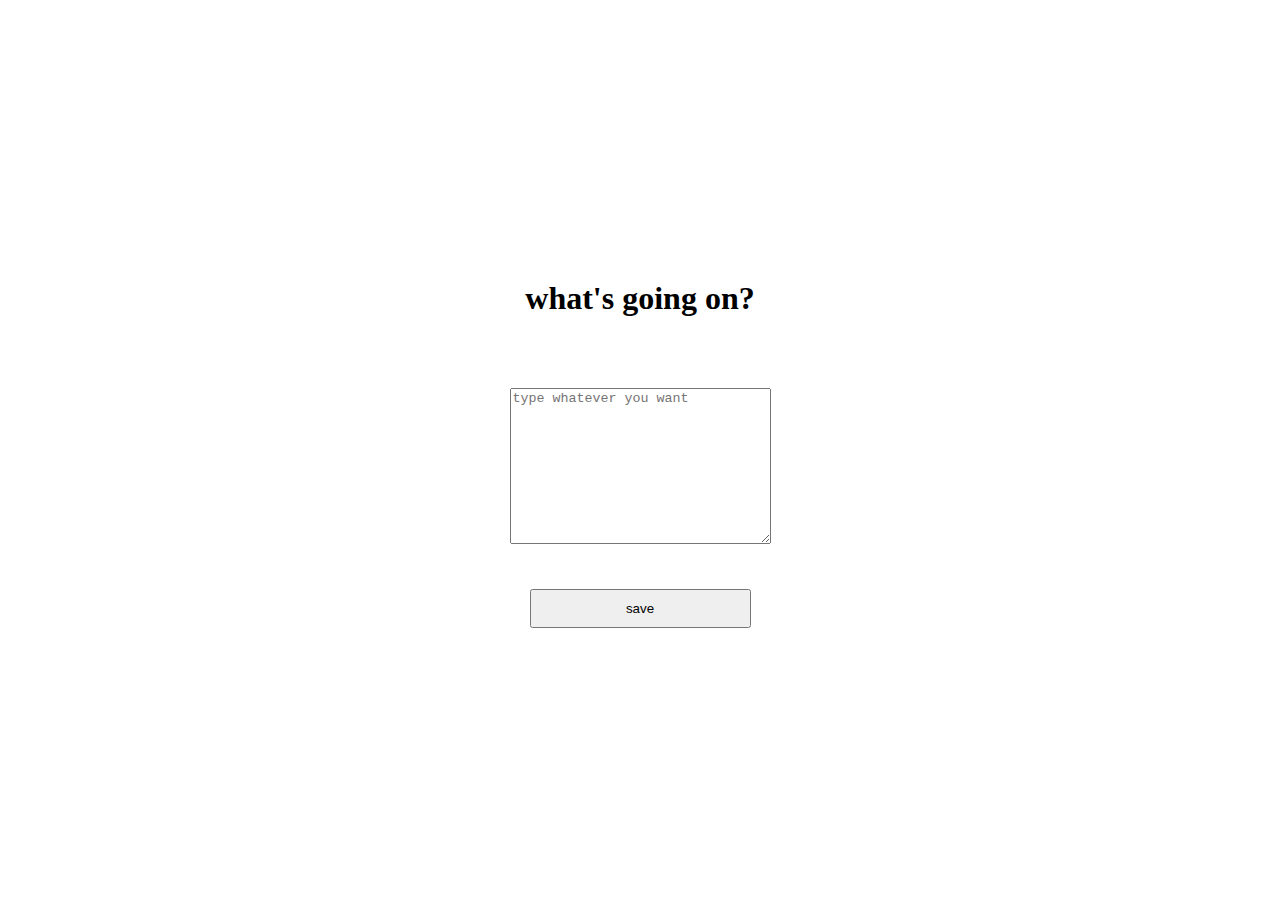
==== newEntry.html @ 3bbe79e5 "centered content" ====
<!DOCTYPE html>
<html lang=""en">
<head>
    <meta charset="UTF-8">
    <title>Reflecton - New Entry</title>
    <link rel="stylesheet" href="main.css">
</head>
<body>
    <div class="container">
    <header>
        <h1>what's going on?</h1>
    </header>
    <div id="entryBox">
     
            
            <form>
                <div class="form-content">
                <textarea id="entryText" type="text" name="journalEntry" rows="10" cols="30" placeholder="type whatever you want"></textarea>
                </div>
                <button type="button" id="saveButton" onClick="saveEntry()">save</button>
            </form>
       
   </div>
    <script src="scripts.js"></script>
    </div>

</body>
</html>
---- main.css ----
.container {
    display:grid;
    place-items: center;
    height:100vh;
    align-content:center;
    

}

h2{
    text-align:center;
}

button{
    margin:20px;
    padding:10px;
}

#entryBox {
    display: flex;
    justify-content: center;
    align-items:center;
    height:300px;
    padding:10px;
    
}

form {
    display: flex;
    flex-direction: column; 
    width: 100%; 
    height: 100%;
    position: relative; 
}

.form-content{
    flex:1;
    display:flex;
    flex-direction:column;
    justify-content:center;
}

#entryText {
    width:100%;
    box-sizing: border-box;
    resize:vertical;
}

#saveButton {
    margin-top:5px;
}
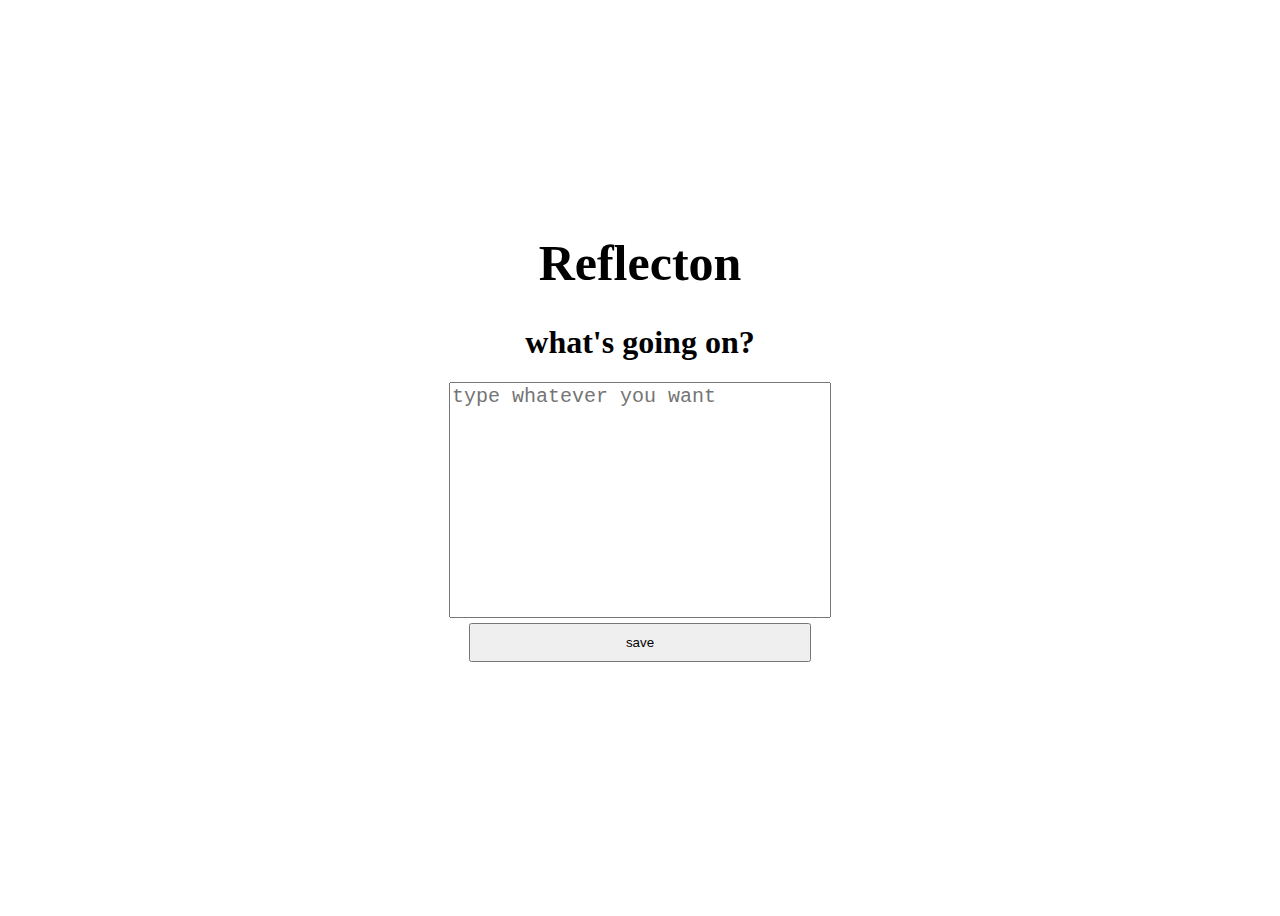
==== commit 7d55fef7: "added header" ====
--- a/newEntry.html
+++ b/newEntry.html
@@ -7,6 +7,9 @@
 </head>
 <body>
     <div class="container">
+        <div id="titleHeader">
+            <a href="index.html" id="siteTitle">Reflecton</a>
+        </div>
     <header>
         <h1>what's going on?</h1>
     </header>
--- a/main.css
+++ b/main.css
@@ -16,12 +16,26 @@
     padding:10px;
 }
 
+#titleHeader {
+    padding: 10px 20px; 
+    text-align: center; 
+    color: white; 
+}
+
+#siteTitle {
+    text-decoration: none; 
+    color: black;
+    font-size: 50px; 
+    font-weight: bold; 
+}
+
 #entryBox {
     display: flex;
     justify-content: center;
     align-items:center;
     height:300px;
     padding:10px;
+    padding-top:0px;
     
 }
 
@@ -42,8 +56,10 @@
 
 #entryText {
     width:100%;
+    height: calc(100%-50px);
     box-sizing: border-box;
-    resize:vertical;
+    resize:none;
+    font-size:20px
 }
 
 #saveButton {
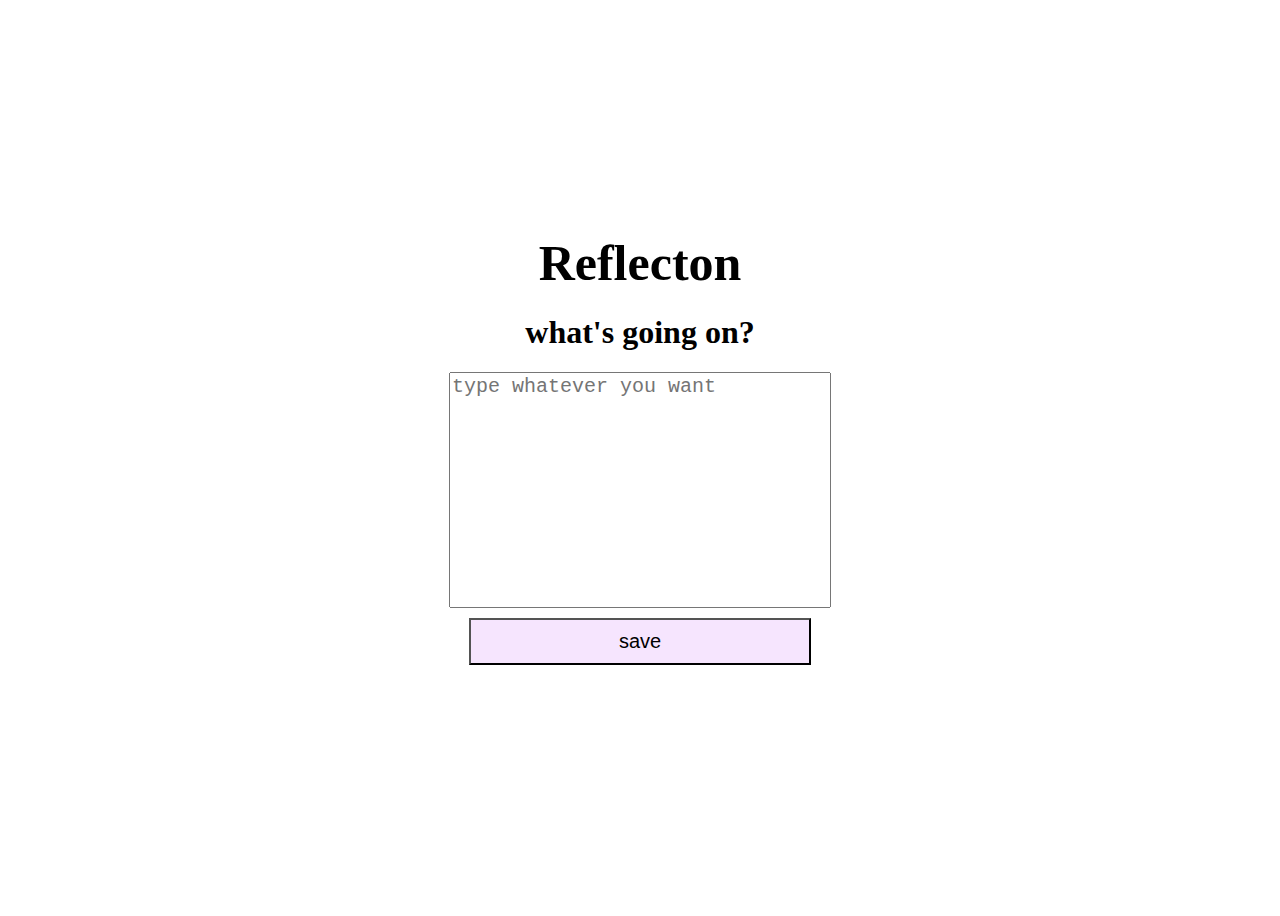
==== commit 555d30bb: "made style changes" ====
--- a/newEntry.html
+++ b/newEntry.html
@@ -2,12 +2,14 @@
 <html lang=""en">
 <head>
     <meta charset="UTF-8">
+    <meta name ="viewport" content="width=device-width, initial-scale=1.0">
+
     <title>Reflecton - New Entry</title>
     <link rel="stylesheet" href="main.css">
 </head>
 <body>
     <div class="container">
-        <div id="titleHeader">
+        <div>
             <a href="index.html" id="siteTitle">Reflecton</a>
         </div>
     <header>
--- a/main.css
+++ b/main.css
@@ -7,7 +7,7 @@
 
 }
 
-h2{
+h2 {
     text-align:center;
 }
 
@@ -16,17 +16,16 @@
     padding:10px;
 }
 
-#titleHeader {
-    padding: 10px 20px; 
-    text-align: center; 
-    color: white; 
-}
-
 #siteTitle {
-    text-decoration: none; 
+    text-decoration:none;
     color: black;
     font-size: 50px; 
     font-weight: bold; 
+    text-align:center;
+    
+}
+#siteTitle:hover{
+    font-size:60px;
 }
 
 #entryBox {
@@ -59,9 +58,11 @@
     height: calc(100%-50px);
     box-sizing: border-box;
     resize:none;
-    font-size:20px
+    font-size:20px;
 }
 
 #saveButton {
-    margin-top:5px;
+    margin-top:10px;
+    background-color:#f6e5fe;
+    font-size:20px;
 }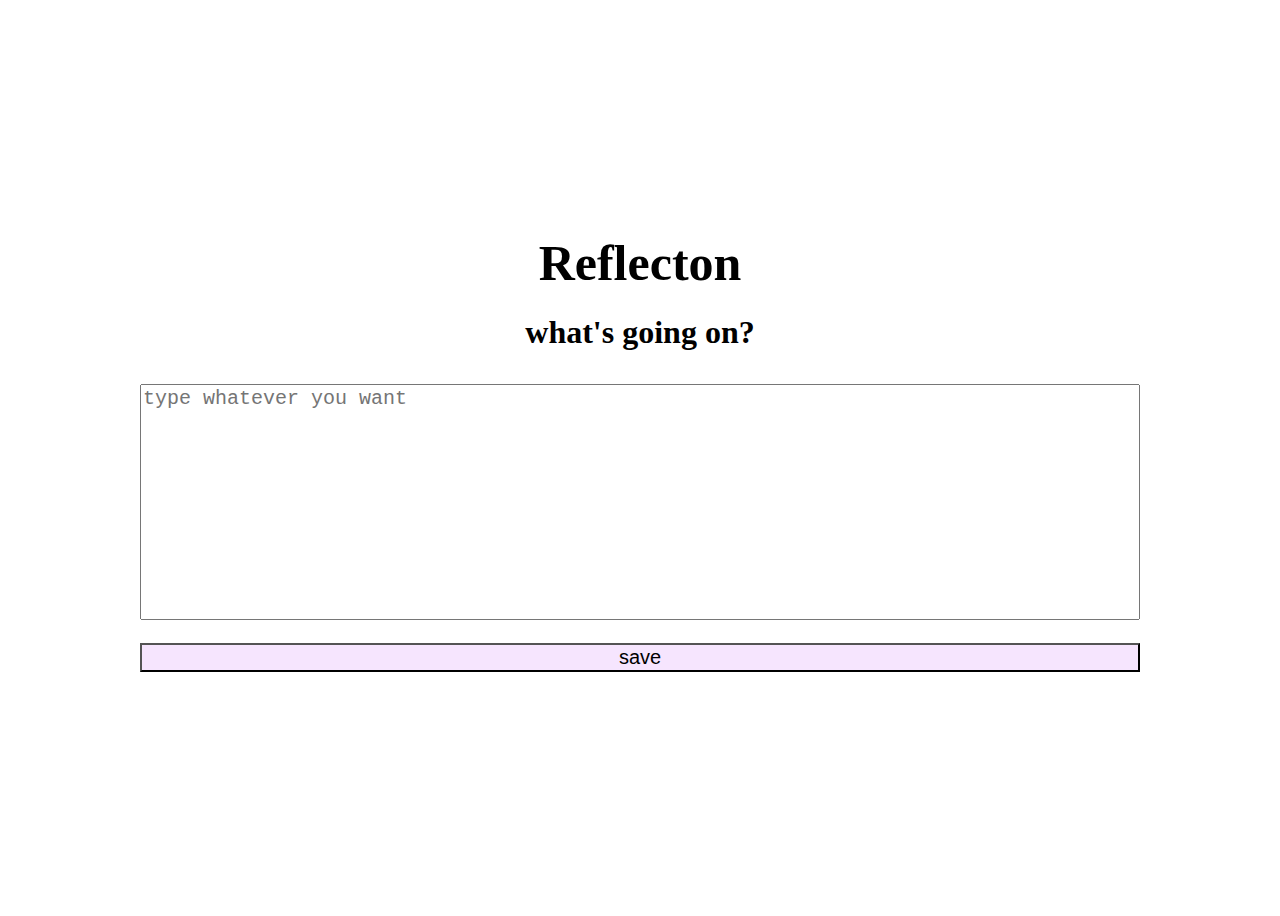
==== commit b37e6302: "Separated css" ====
--- a/newEntry.html
+++ b/newEntry.html
@@ -5,7 +5,7 @@
     <meta name ="viewport" content="width=device-width, initial-scale=1.0">
 
     <title>Reflecton - New Entry</title>
-    <link rel="stylesheet" href="main.css">
+    <link rel="stylesheet" href="newEntry.css">
 </head>
 <body>
     <div class="container">
--- a/newEntry.css
+++ b/newEntry.css
@@ -0,0 +1,62 @@
+.container {
+    display:grid;
+    place-items: center;
+    height:100vh;
+    align-content:center;
+    
+}
+
+#siteTitle {
+    text-decoration:none;
+    color: black;
+    font-size: 50px; 
+    font-weight: bold; 
+    text-align:center;
+    
+}
+#siteTitle:hover{
+    font-size:60px;
+}
+
+#entryBox {
+    display: flex;
+    justify-content: center;
+    align-items:center;
+    height:300px;
+    padding:10px;
+    padding-top:0px;
+    
+}
+
+form {
+    display: flex;
+    flex-direction: column; 
+    width: 100%; 
+    height: 100%;
+    position: relative; 
+}
+
+.form-content{
+    flex:1;
+    display:flex;
+    flex-direction:column;
+    justify-content:center;
+    height:4000px;
+    width:1000px;
+}
+
+#entryText {
+    width:100%;
+    height: calc(100%-50px);
+    box-sizing: border-box;
+    resize:none;
+    font-size:20px;
+}
+
+#saveButton {
+    margin-top:10px;
+    background-color:#f6e5fe;
+    font-size:20px;
+}
+
+
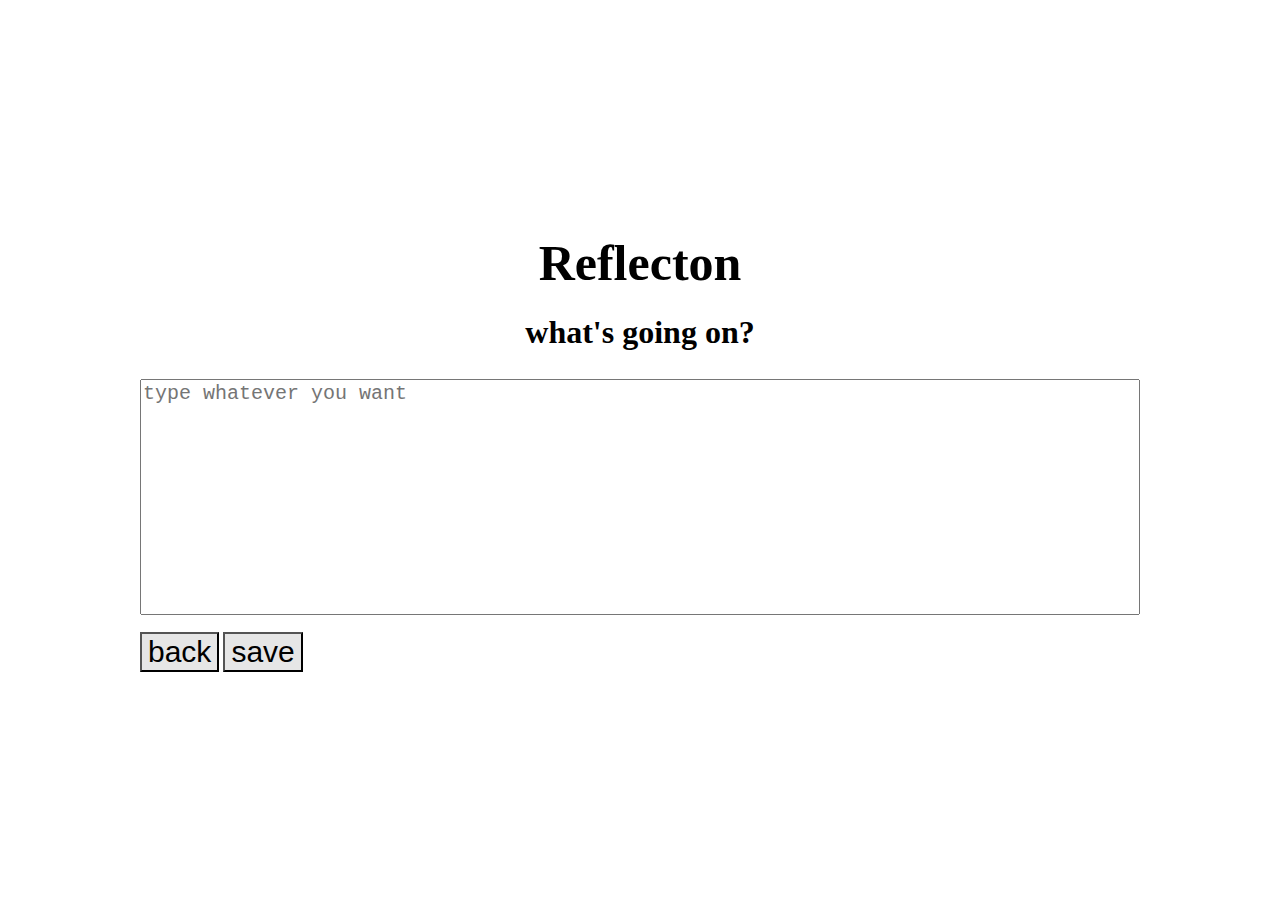
==== commit 8264c631: "Added back button" ====
--- a/newEntry.html
+++ b/newEntry.html
@@ -22,7 +22,10 @@
                 <div class="form-content">
                 <textarea id="entryText" type="text" name="journalEntry" rows="10" cols="30" placeholder="type whatever you want"></textarea>
                 </div>
-                <button type="button" id="saveButton" onClick="saveEntry()">save</button>
+                <div class="buttonContainer">
+                    <button type="button" id="backButton" onClick="back()">back</button>
+                    <button type="button" id="saveButton" onClick="saveEntry()">save</button>
+                </div>
             </form>
        
    </div>
--- a/newEntry.css
+++ b/newEntry.css
@@ -55,8 +55,21 @@
 
 #saveButton {
     margin-top:10px;
-    background-color:#f6e5fe;
-    font-size:20px;
+    background-color:#e6e6e6;
+    font-size:30px;
+}
+
+#backButton {
+    margin-top:10px;
+    background-color:#e6e6e6;
+    font-size:30px;
+}
+
+#buttonContainer{
+    display: flex;
+    justify-content: flex-end;
+    gap:10px;
+    margin-top:10px;
 }
 
 
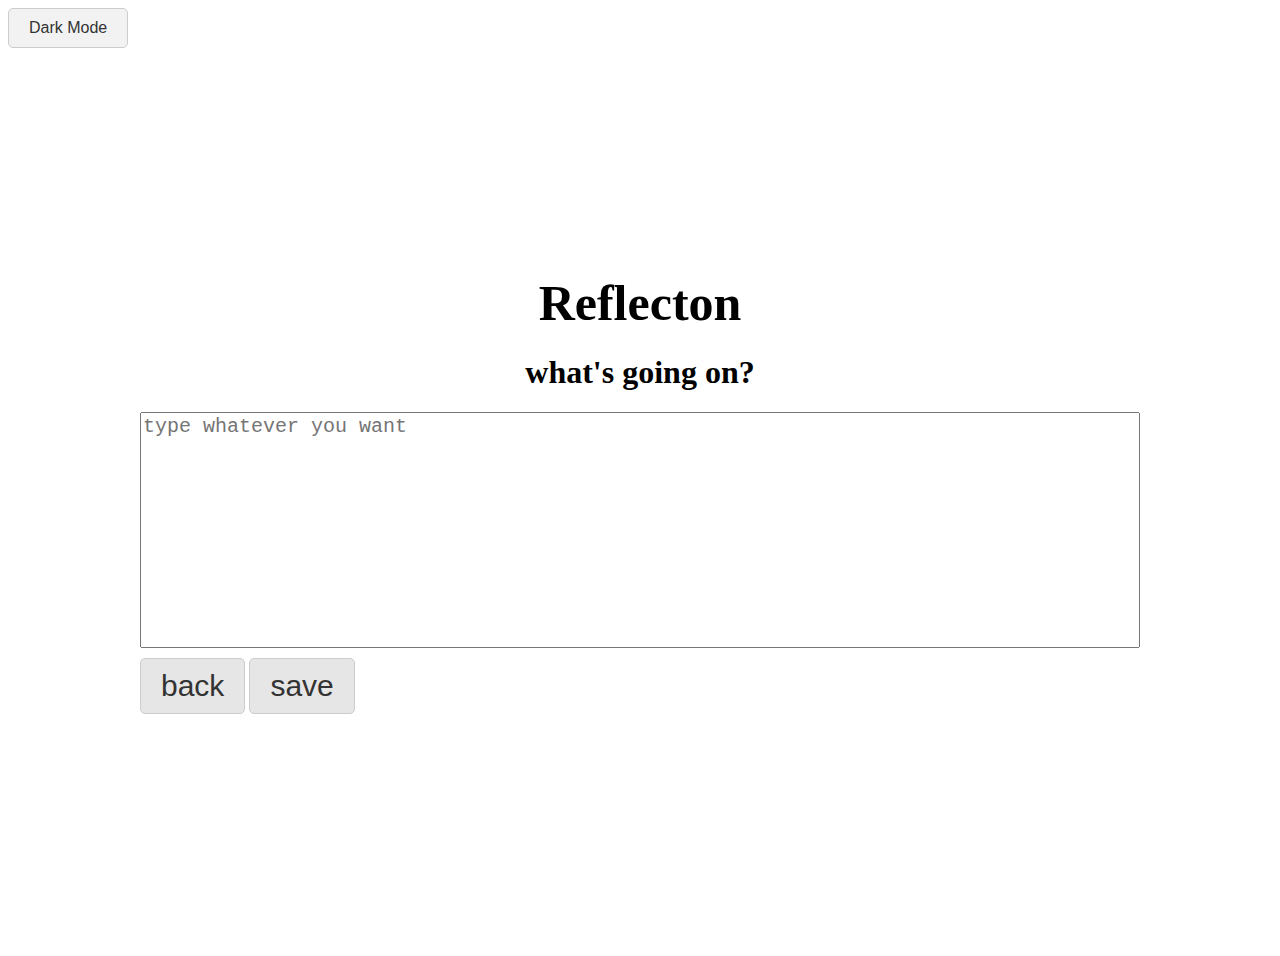
==== commit 0a174f0b: "added a light and dark theme" ====
--- a/newEntry.html
+++ b/newEntry.html
@@ -6,8 +6,14 @@
 
     <title>Reflecton - New Entry</title>
     <link rel="stylesheet" href="newEntry.css">
+    <link rel="stylesheet" href="theme.css">
+
 </head>
 <body>
+    
+    
+    <button id="themeToggle">Dark Mode</button>
+
     <div class="container">
         <div>
             <a href="index.html" id="siteTitle">Reflecton</a>
@@ -29,6 +35,8 @@
             </form>
        
    </div>
+   <script src="theme.js"></script>
+
     <script src="scripts.js"></script>
     </div>
 
--- a/theme.css
+++ b/theme.css
@@ -0,0 +1,35 @@
+:root {
+    --background-color: #fff;
+    --text-color:#000;
+    --button-bg-color:#f2f2f2;
+    --button-hover-color:#e0e0e0;
+    --button-text-color:#333;
+
+}
+
+body.dark-mode{
+    --background-color:#1e1e1e;
+    --text-color:#f5f5f5;
+    --button-bg-color:#333;
+    --button-hover-color:#555;
+    --button-text-color:#f2f2f2;
+}
+
+body{
+    background-color:var(--background-color);
+    color:var(--text-color);
+}
+
+button {
+    background-color: var(--button-bg-color);
+    color:var(--button-text-color);
+    border: 1px solid #ccc;
+    padding:10px 20px;
+    font-size:16px;
+    border-radius:5px;
+    cursor:pointer;
+}
+
+button:hover{
+    background-color: var(--button-hover-color);
+}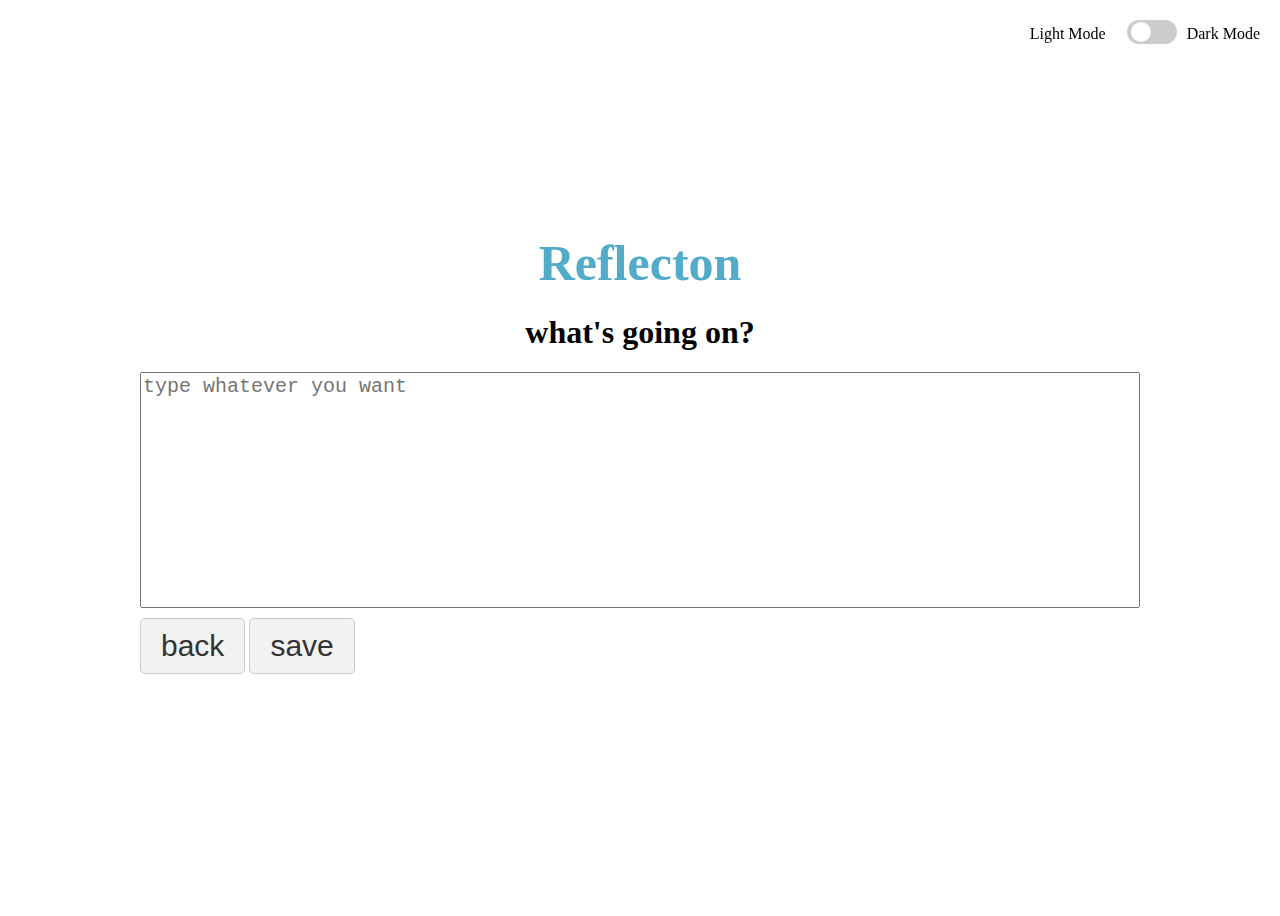
==== commit d9bd7a98: "light mode and dark mode toggle" ====
--- a/newEntry.html
+++ b/newEntry.html
@@ -10,9 +10,14 @@
 
 </head>
 <body>
-    
-    
-    <button id="themeToggle">Dark Mode</button>
+    <div class="theme-toggle">
+        <span id="lightModeLabel">Light Mode</span>
+        <label class="switch">
+            <input type="checkbox" id="themeSwitch">
+            <span class="slider round"></span>
+        </label>
+        <span id="darkModeLabel">Dark Mode</span>
+    </div>
 
     <div class="container">
         <div>
--- a/newEntry.css
+++ b/newEntry.css
@@ -8,11 +8,10 @@
 
 #siteTitle {
     text-decoration:none;
-    color: black;
     font-size: 50px; 
     font-weight: bold; 
     text-align:center;
-    
+    color:#52abc8;
 }
 #siteTitle:hover{
     font-size:60px;
@@ -55,13 +54,11 @@
 
 #saveButton {
     margin-top:10px;
-    background-color:#e6e6e6;
     font-size:30px;
 }
 
 #backButton {
     margin-top:10px;
-    background-color:#e6e6e6;
     font-size:30px;
 }
 
--- a/theme.css
+++ b/theme.css
@@ -32,4 +32,71 @@
 
 button:hover{
     background-color: var(--button-hover-color);
-}+}
+
+.theme-toggle{
+    position:fixed;
+    top:20px;
+    right:20px;
+    display:flex;
+    align-items:center;
+    justify-content: center;
+    gap: 10px;
+    z-index: 1000;
+}
+
+.switch input {
+    opacity: 0;
+    width: 0;
+    height: 0;
+}
+
+
+.slider {
+    position: relative;
+    display: inline-block;
+    width: 50px;
+    height: 24px;
+    background-color: #ccc;
+    border-radius: 24px;
+    cursor: pointer;
+    transition: background-color 0.4s;
+}
+
+
+.slider:before {
+    content: "";
+    position: absolute;
+    width: 20px;
+    height: 20px;
+    left: 4px;
+    bottom: 2px;
+    background-color: white;
+    border-radius: 50%;
+    transition: transform 0.4s;
+}
+
+
+input:checked + .slider {
+    background-color: #2196F3;
+}
+
+input:checked + .slider:before {
+    transform: translateX(26px);
+}
+
+
+body.dark-mode .slider {
+    background-color: #666;
+}
+
+#lightModeLabel, #darkModeLabel{
+    font-size: 16px;
+    color:var(--text-color);
+}
+
+body.darkMode #lightModeLabel,
+body.lightMode #darkModeLabel {
+    color:#777;
+}
+ 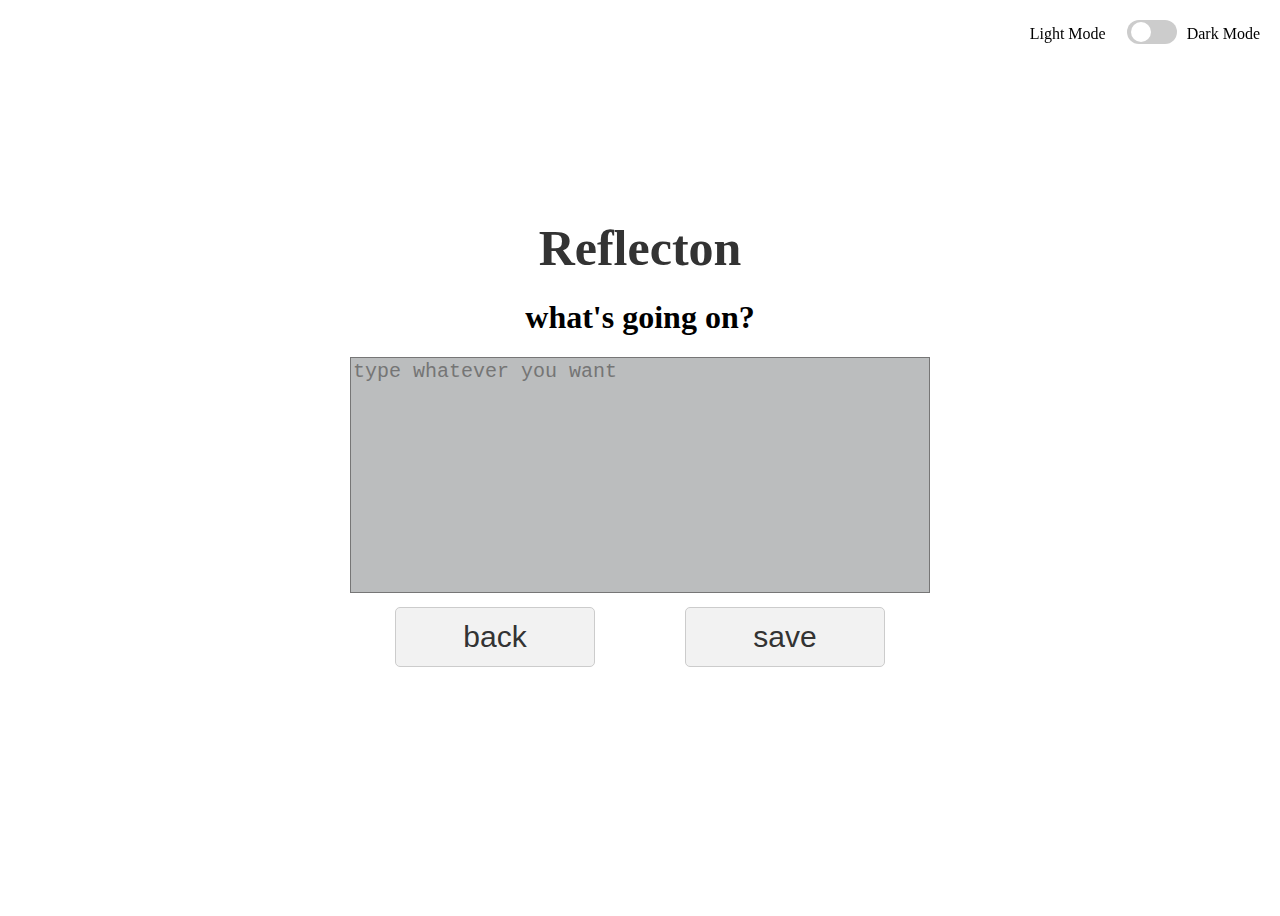
==== commit 3c7c1276: "Updated styles" ====
--- a/newEntry.html
+++ b/newEntry.html
@@ -5,6 +5,7 @@
     <meta name ="viewport" content="width=device-width, initial-scale=1.0">
 
     <title>Reflecton - New Entry</title>
+    <link rel="stylesheet" href="main.css">
     <link rel="stylesheet" href="newEntry.css">
     <link rel="stylesheet" href="theme.css">
 
--- a/main.css
+++ b/main.css
@@ -0,0 +1,44 @@
+.container {
+    display:grid;
+    place-items: center;
+    height:100vh;
+    align-content:center;
+    
+}
+
+
+
+h2 {
+    text-align:center;
+    font-size:30px;
+}
+
+.heading1{
+    font-size:50px;
+    border-bottom: 10px groove;
+    
+}
+
+.buttonContainer{
+    display:flex;
+    justify-content:space-around;
+    align-items: center;
+    
+}
+
+button {
+    margin:20px;
+    font-size:20px;
+    width:200px;
+    height:60px;
+    text-align: center;
+    box-sizing:border-box;
+    background-color:#e6e6e6;
+    border:1px solid #ccc;
+    cursor: pointer;
+}
+
+button:hover{
+    background-color:#e0e0e0;
+}
+
--- a/newEntry.css
+++ b/newEntry.css
@@ -1,11 +1,3 @@
-.container {
-    display:grid;
-    place-items: center;
-    height:100vh;
-    align-content:center;
-    
-}
-
 #siteTitle {
     text-decoration:none;
     font-size: 50px; 
@@ -19,11 +11,17 @@
 
 #entryBox {
     display: flex;
+    flex-direction: column;
     justify-content: center;
     align-items:center;
-    height:300px;
+    height:auto;
+    width:100%;
+    max-width: 600px;
     padding:10px;
     padding-top:0px;
+    margin: 0 auto;
+    box-sizing:border-box;
+   
     
 }
 
@@ -35,7 +33,7 @@
     position: relative; 
 }
 
-.form-content{
+/*.form-content{
     flex:1;
     display:flex;
     flex-direction:column;
@@ -43,24 +41,25 @@
     height:4000px;
     width:1000px;
 }
+    */
 
 #entryText {
+    flex-grow: 1;
     width:100%;
-    height: calc(100%-50px);
+    /*height: calc(100%-50px);*/
     box-sizing: border-box;
     resize:none;
     font-size:20px;
+    background-color: #bbbdbe;
 }
 
-#saveButton {
+#saveButton, #backButton {
+    align-self: flex-end;
     margin-top:10px;
+    padding: 10px 20px;
     font-size:30px;
 }
 
-#backButton {
-    margin-top:10px;
-    font-size:30px;
-}
 
 #buttonContainer{
     display: flex;
@@ -69,4 +68,25 @@
     margin-top:10px;
 }
 
+@media (max-width: 600px){
+    #entryBox {
+        width:90%;
+    }
 
+    #entryText{
+        font-size:14px;
+        height:200px;
+    }
+
+    #saveButton {
+        width:100%;
+        font-size:14px;
+
+    }
+
+    #siteTitle {
+        font-size: 24px;
+    }
+}
+
+
--- a/theme.css
+++ b/theme.css
@@ -4,6 +4,8 @@
     --button-bg-color:#f2f2f2;
     --button-hover-color:#e0e0e0;
     --button-text-color:#333;
+    --entry-bg-color: #bbbdbe;
+    --siteTitle-color: #333;
 
 }
 
@@ -13,8 +15,17 @@
     --button-bg-color:#333;
     --button-hover-color:#555;
     --button-text-color:#f2f2f2;
+    --entry-bg-color: #444;
+    --siteTitle-color: #f2f2f2;
 }
 
+#entryText {
+    background-color: var(--entry-bg-color);
+}
+
+#siteTitle{
+    color:var(--siteTitle-color);
+}
 body{
     background-color:var(--background-color);
     color:var(--text-color);
